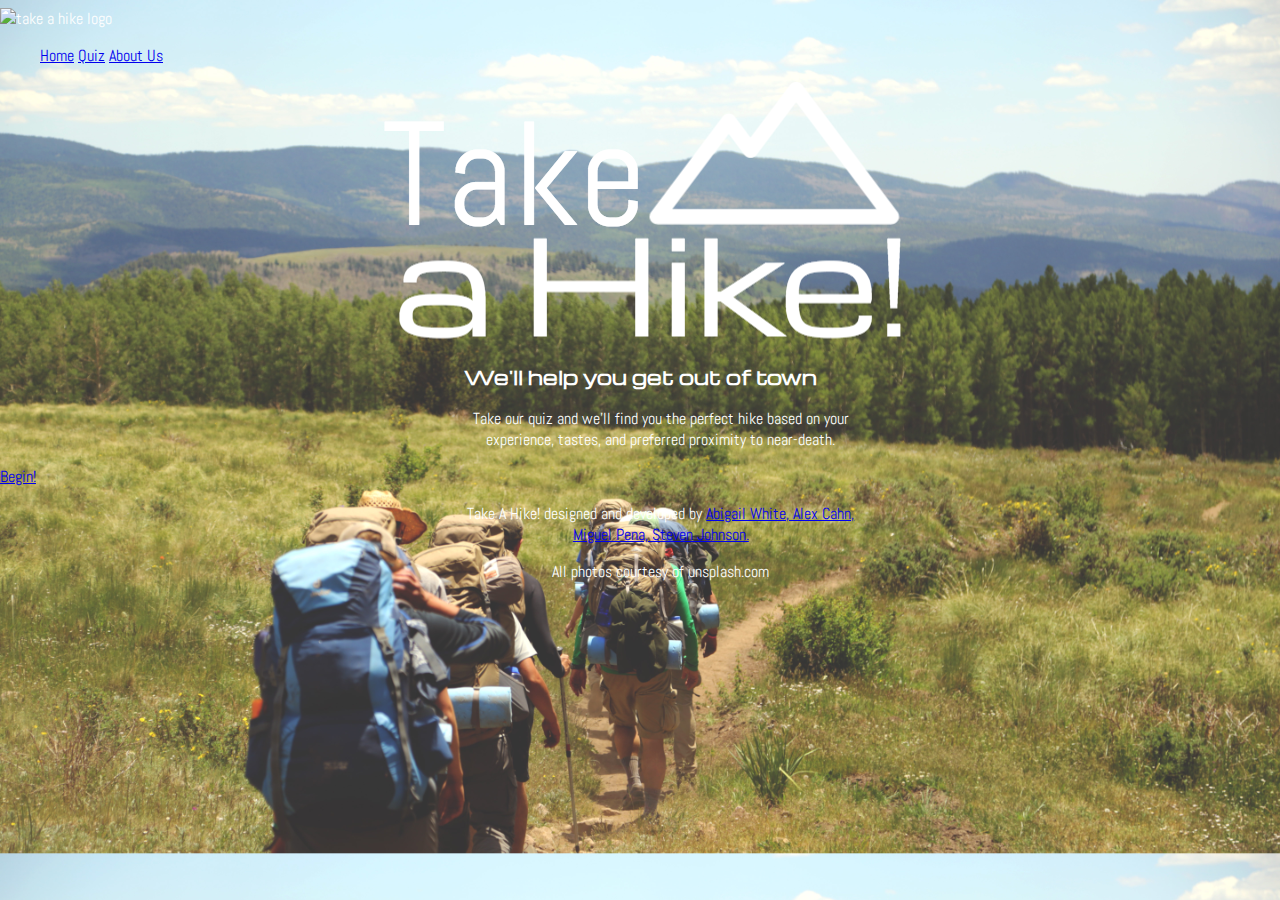
==== index.html @ 32c27019 "css added to homepage" ====
<!DOCTYPE html>
<html>
  <head>
    <link href="homepage.css" type="text/css" rel="stylesheet"/>
    <link href="https://fonts.googleapis.com/css?family=Abel|Michroma" rel="stylesheet">
    <title>Take a Hike!</title>
  </head>
  <body id="homepage">
    <header>
      <img src="img/Logomakr_8OfsTU.png" alt="take a hike logo"/>

      <nav>
        <ul>
          <li><a href="index.html">Home</a></li>
          <li><a href="question.html">Quiz</a></li>
          <li><a href="about.html">About Us</a></li>
        </ul>
      </nav>
    </header>

<section>
  <div>
    <img src="img/Logo-largest-white.png" alt="take a hike logo" id="large-logo">
    <h3>We'll help you get out of town</h3>
  </div>

  <p id="hp-description">
    Take our quiz and we'll find you the perfect hike based on your experience, tastes, and preferred proximity to near-death.
  </p>

  <a href="question.html">Begin!</a>

</section>
    <footer>
     <p>Take A Hike! designed and developed by <a href="about.html">Abigail White, Alex Cahn, Miguel Pena, Steven Johnson.</a></p>
     <p>All photos courtesy of unsplash.com</p>
    </footer>
  </body>
</html>
---- homepage.css ----
#homepage {
  background-image: url(img/homepage-background1.jpg);
  background-size: 100% auto;
}

#large-logo {
  margin-left: 30%;
  margin-right: auto;
}

header {
  position: relative;
  top: 0px;
  left: 0px;
  /*background-color: #A9C9A4;*/
}

header li {
  display: inline;
}

/*#left, #middle, #right {
  float: left;
}*/

footer {
  /*background-color: #A9C9A4;*/
  bottom: 0px;
  width: 100%;
}

body {
  font-family: "abel";
  background-color: lightgrey;
  color: white;
  margin-right: auto;
  margin-left: auto;
}

h1, h3{
  font-family: "michroma";
  padding: 0 0 0 0;
  text-align: center;
}

p{
  width: 400px;
  margin-left: 36%;
  text-align: center;
}
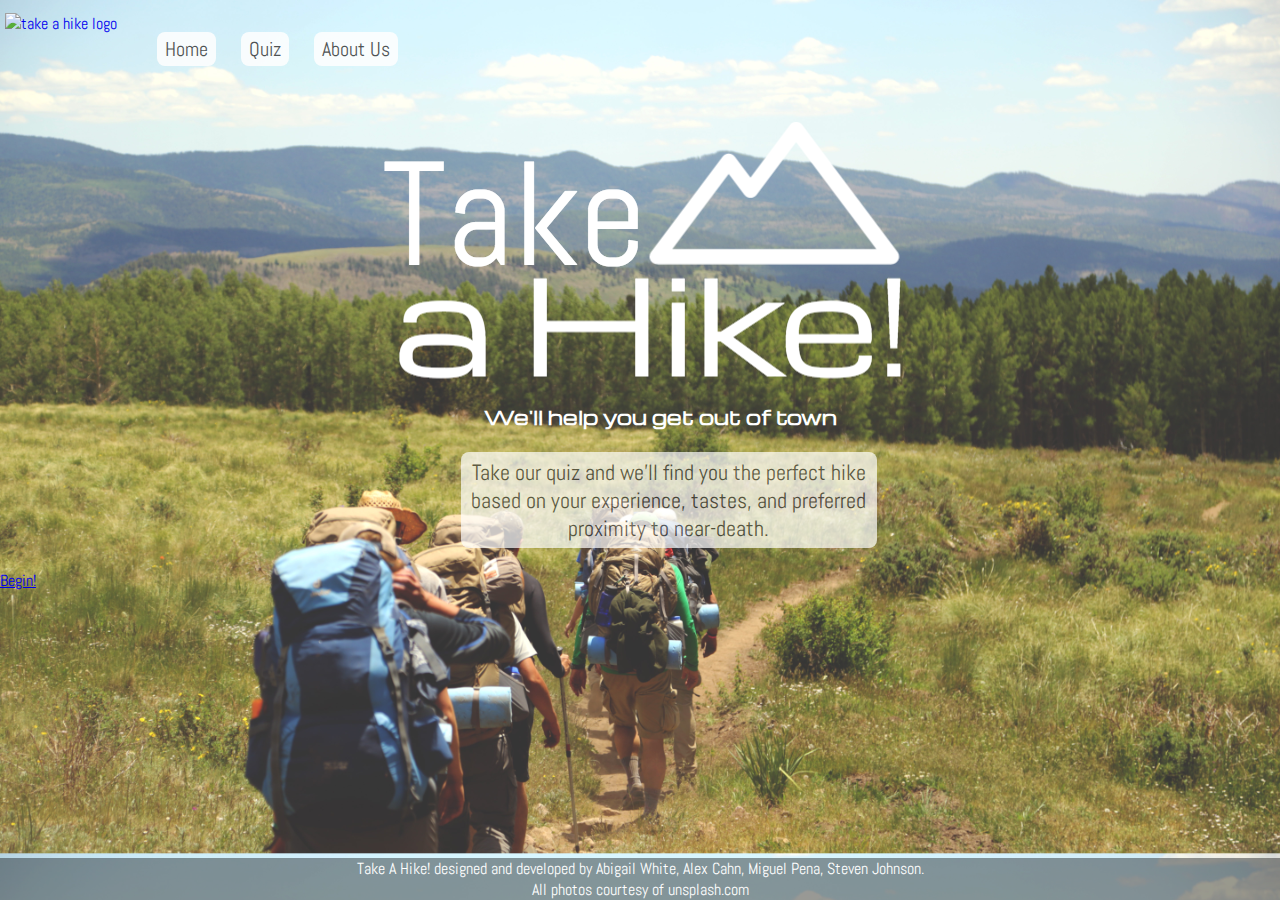
==== commit 018f3338: "nav and homepage css" ====
--- a/index.html
+++ b/index.html
@@ -6,20 +6,20 @@
     <title>Take a Hike!</title>
   </head>
   <body id="homepage">
-    <header>
-      <img src="img/Logomakr_8OfsTU.png" alt="take a hike logo"/>
+    <header "top-bar">
+      <a href="index.html"><img src="img/Logomakr_8OfsTU.png" alt="take a hike logo" id="small-logo"/></a>
 
-      <nav>
+      <nav id="nav">
         <ul>
-          <li><a href="index.html">Home</a></li>
-          <li><a href="question.html">Quiz</a></li>
-          <li><a href="about.html">About Us</a></li>
+          <li><a href="index.html" class="nav-links">Home</a></li>
+          <li><a href="question.html" class="nav-links">Quiz</a></li>
+          <li><a href="about.html" class="nav-links">About Us</a></li>
         </ul>
       </nav>
     </header>
 
 <section>
-  <div>
+  <div class="center">
     <img src="img/Logo-largest-white.png" alt="take a hike logo" id="large-logo">
     <h3>We'll help you get out of town</h3>
   </div>
--- a/homepage.css
+++ b/homepage.css
@@ -3,10 +3,60 @@
   background-size: 100% auto;
 }
 
+#hp-description {
+  background-color: white;
+  opacity: .70;
+  color: #383838;
+  border-radius: 8px;
+  padding-left: 8px;
+  padding-right: 8px;
+  padding-top: 6px;
+  padding-bottom: 6px;
+  font-size: 22px;
+}
+
 #large-logo {
   margin-left: 30%;
   margin-right: auto;
+  margin-top: 40px;
 }
+
+#small-logo {
+  float: left;
+  margin-left: 5px;
+  margin-top: 5px;
+}
+#nav {
+  font-size: 20px;
+  margin-top: 8px;
+  position: inline;
+  float: left;
+}
+
+nav a:hover {
+  color: white;
+  background: #4F4F4F;
+}
+
+.nav-links {
+  margin-right: 20px;
+  text-decoration: none;
+  color: #383838;
+  background-color: white;
+  padding-top: 4px;
+  padding-bottom: 4px;
+  padding-right: 8px;
+  padding-left: 8px;
+  hover: white;
+  border-radius: 8px;
+  opacity: .85;
+}
+
+.content {
+  float: clear;
+  font-family: "abel";
+}
+
 
 header {
   position: relative;
@@ -24,9 +74,25 @@
 }*/
 
 footer {
-  /*background-color: #A9C9A4;*/
-  bottom: 0px;
-  width: 100%;
+ /*background-color: #A9C9A4 ;*/
+ position: absolute;
+ bottom: 0px;
+ width: 100%;
+ background-color: rgba(0, 0, 0, 0.4);
+}
+
+footer p {
+ text-align: center;
+ margin: 0% 2%;
+ width: auto;
+}
+
+footer a {
+ color: white;
+ text-decoration: none;
+ text-align: center;
+ margin: 0px;
+ width: auto;
 }
 
 body {
@@ -39,7 +105,8 @@
 
 h1, h3{
   font-family: "michroma";
-  padding: 0 0 0 0;
+  width: 400px;
+  margin-left: 36%;
   text-align: center;
 }
 
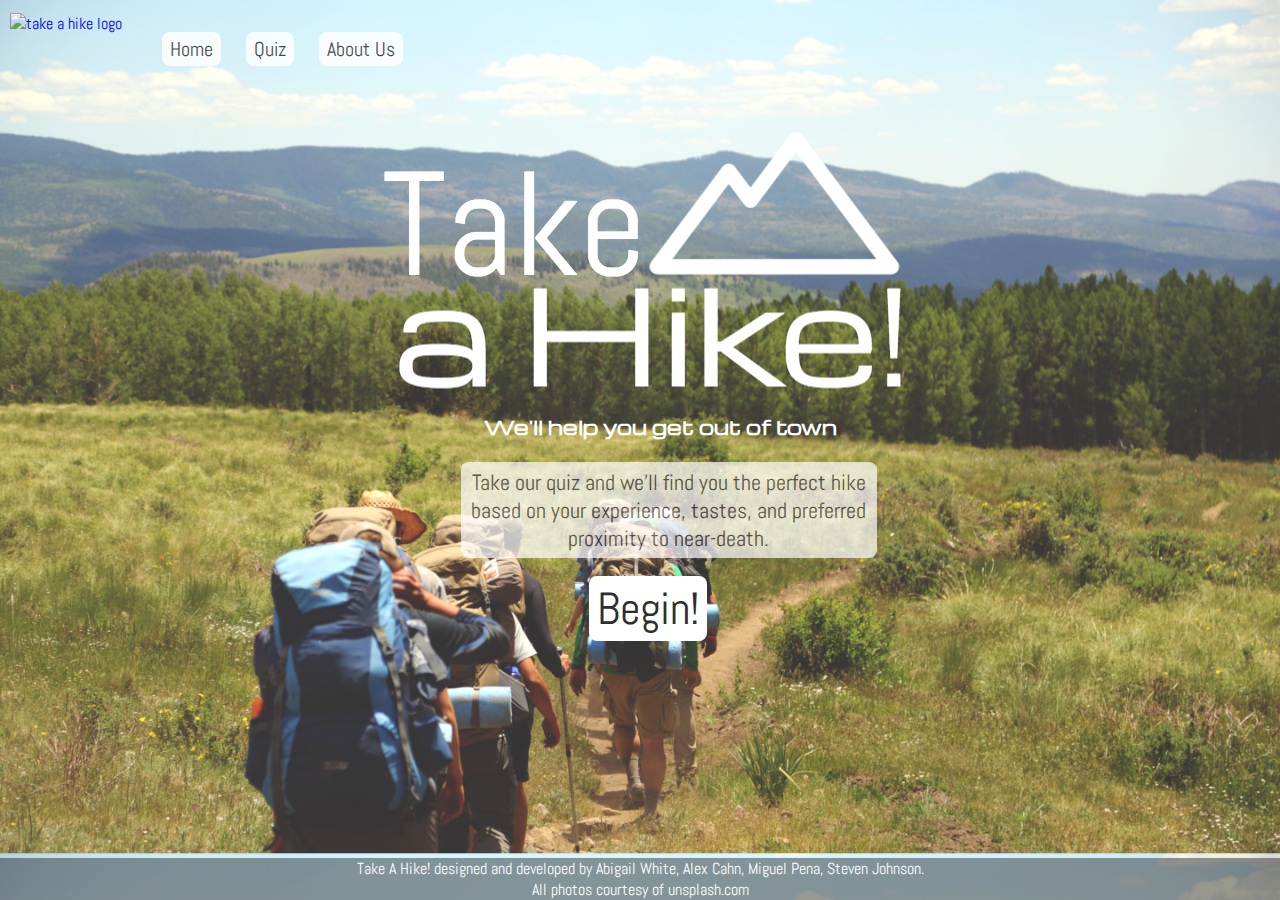
==== commit ea632cbd: "Merge pull request #22 from abswhite1/abigail-index" ====
--- a/index.html
+++ b/index.html
@@ -28,7 +28,7 @@
     Take our quiz and we'll find you the perfect hike based on your experience, tastes, and preferred proximity to near-death.
   </p>
 
-  <a href="question.html">Begin!</a>
+  <a href="question.html" id="begin">Begin!</a>
 
 </section>
     <footer>
--- a/homepage.css
+++ b/homepage.css
@@ -1,6 +1,20 @@
 #homepage {
   background-image: url(img/homepage-background1.jpg);
   background-size: 100% auto;
+}
+
+#begin {
+  margin-right: auto;
+  margin-left: 46%;
+  text-decoration: none;
+  color: #2E2E2E;
+  background-color: white;
+  padding-top: 4px;
+  padding-bottom: 4px;
+  padding-right: 8px;
+  padding-left: 8px;
+  border-radius: 8px;
+  font-size: 45px;
 }
 
 #hp-description {
@@ -18,12 +32,12 @@
 #large-logo {
   margin-left: 30%;
   margin-right: auto;
-  margin-top: 40px;
+  margin-top: 50px;
 }
 
 #small-logo {
   float: left;
-  margin-left: 5px;
+  margin-left: 10px;
   margin-top: 5px;
 }
 #nav {
@@ -33,15 +47,15 @@
   float: left;
 }
 
-nav a:hover {
+a:hover {
   color: white;
-  background: #4F4F4F;
+  background: #2E2E2E;
 }
 
 .nav-links {
   margin-right: 20px;
   text-decoration: none;
-  color: #383838;
+  color: #2E2E2E;
   background-color: white;
   padding-top: 4px;
   padding-bottom: 4px;
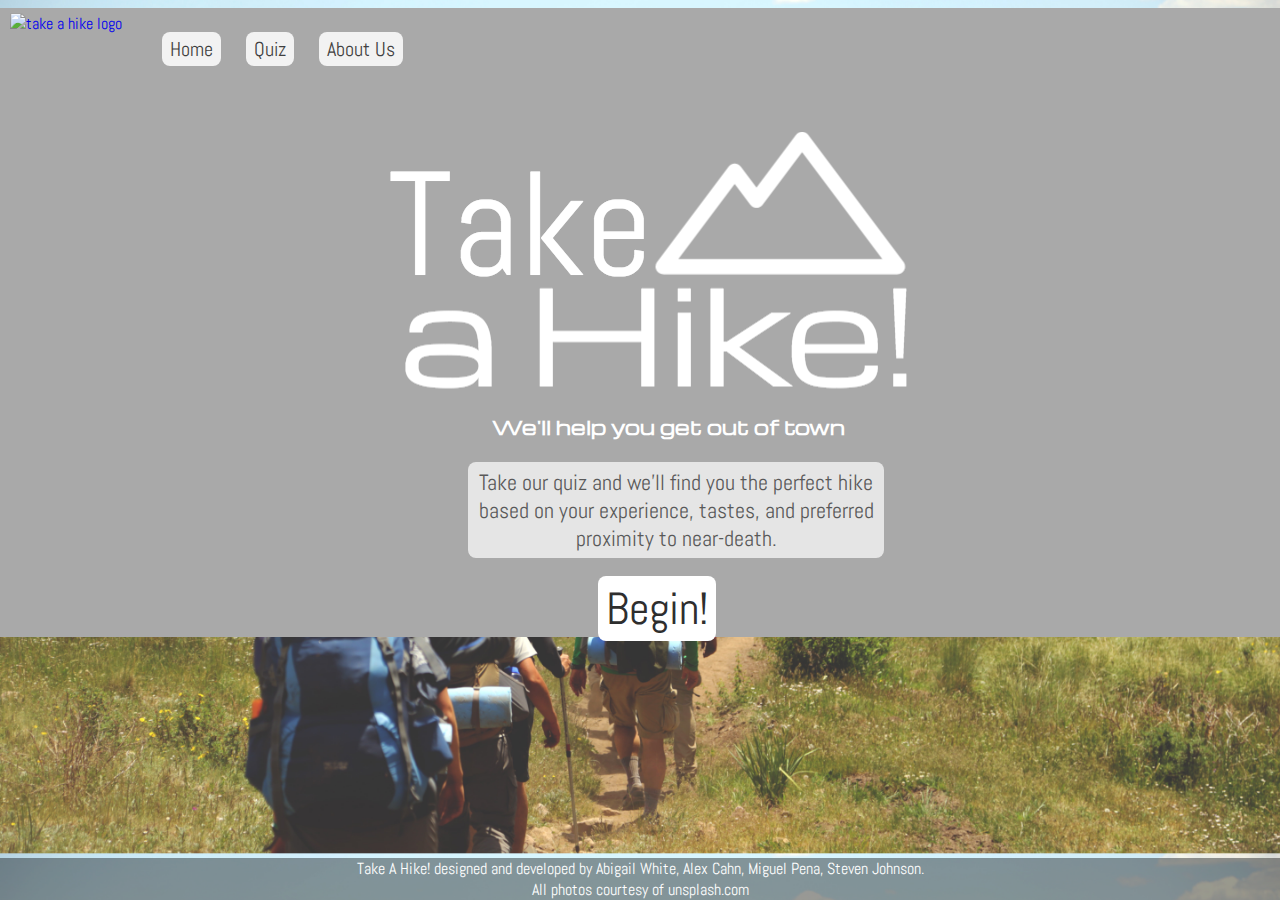
==== commit cf0a1fae: "growing links on homepage" ====
--- a/index.html
+++ b/index.html
@@ -1,20 +1,23 @@
 <!DOCTYPE html>
-<html>
+<html id="homepage">
   <head>
+    <style class="grow-hover" type="text/css"></style>
     <link href="homepage.css" type="text/css" rel="stylesheet"/>
     <link href="https://fonts.googleapis.com/css?family=Abel|Michroma" rel="stylesheet">
     <title>Take a Hike!</title>
   </head>
-  <body id="homepage">
+  <body>
     <header "top-bar">
       <a href="index.html"><img src="img/Logomakr_8OfsTU.png" alt="take a hike logo" id="small-logo"/></a>
 
       <nav id="nav">
+        <div class="grow">
         <ul>
           <li><a href="index.html" class="nav-links">Home</a></li>
           <li><a href="question.html" class="nav-links">Quiz</a></li>
           <li><a href="about.html" class="nav-links">About Us</a></li>
         </ul>
+        </div>
       </nav>
     </header>
 
--- a/homepage.css
+++ b/homepage.css
@@ -40,6 +40,7 @@
   margin-left: 10px;
   margin-top: 5px;
 }
+
 #nav {
   font-size: 20px;
   margin-top: 8px;
@@ -47,7 +48,20 @@
   float: left;
 }
 
-a:hover {
+/*.grow:hover {
+  -webkit-transform: scale(1.3);
+  -ms-transform: scale(1.3);
+  transform: scale(1.3);
+}
+
+.grow-hover {
+  width:483px;
+  height:298px;
+  background:#676470;
+  transition:all 0.3s ease;
+}*/
+
+nav a:hover {
   color: white;
   background: #2E2E2E;
 }
@@ -111,10 +125,12 @@
 
 body {
   font-family: "abel";
-  background-color: lightgrey;
   color: white;
   margin-right: auto;
   margin-left: auto;
+  background-color: darkgrey;
+  width: 1300px;
+
 }
 
 h1, h3{
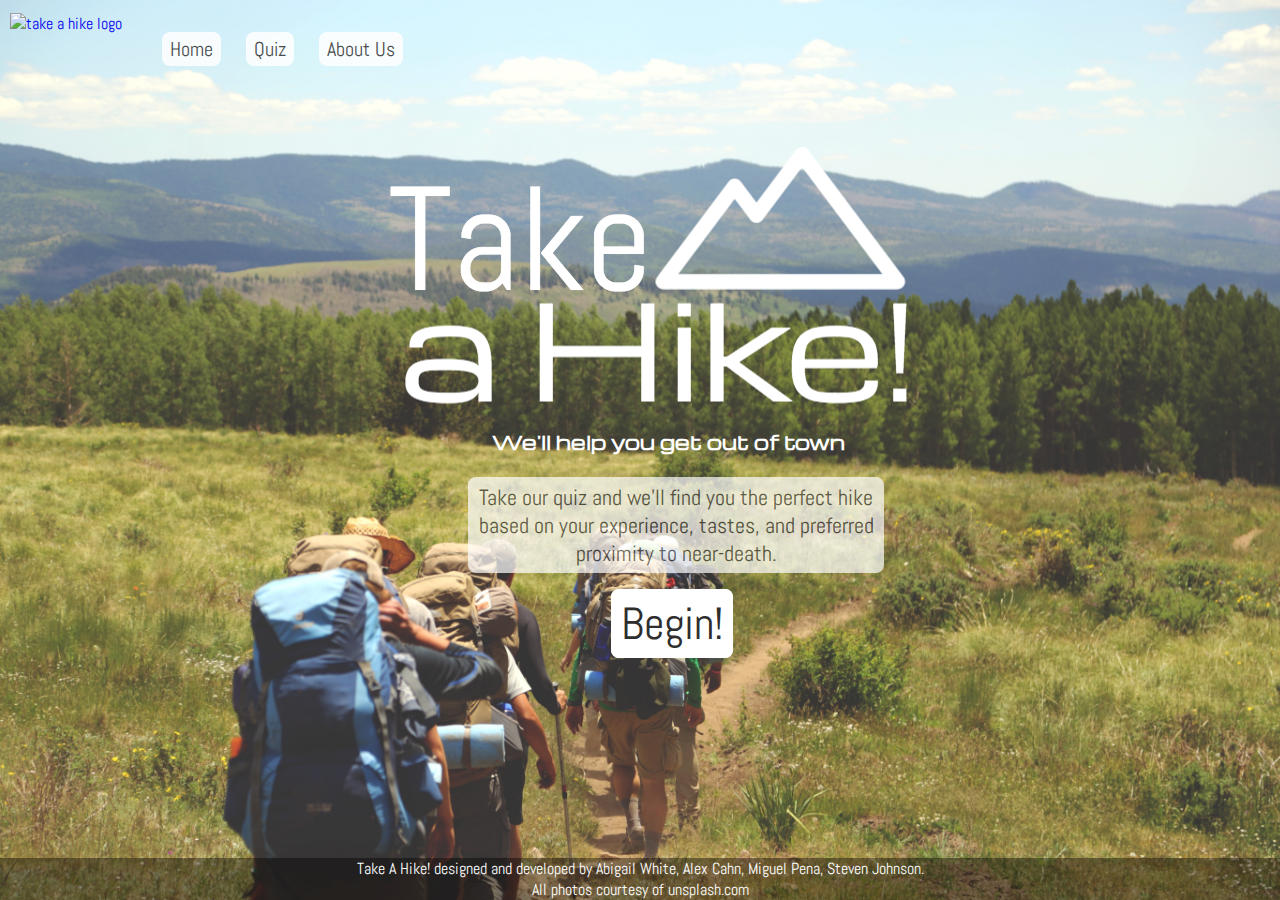
==== commit 54151491: "all buttons grow" ====
--- a/index.html
+++ b/index.html
@@ -31,7 +31,9 @@
     Take our quiz and we'll find you the perfect hike based on your experience, tastes, and preferred proximity to near-death.
   </p>
 
+  <div class="grow">
   <a href="question.html" id="begin">Begin!</a>
+  </div>
 
 </section>
     <footer>
--- a/homepage.css
+++ b/homepage.css
@@ -1,11 +1,18 @@
 #homepage {
+  background: url("img/homepage-background1.jpg") no-repeat center center fixed;
+  -webkit-background-size: cover;
+  -moz-background-size: cover;
+  -o-background-size: cover;
+  background-size: cover;
+}
+/*#homepage {
   background-image: url(img/homepage-background1.jpg);
   background-size: 100% auto;
-}
+}*/
 
 #begin {
   margin-right: auto;
-  margin-left: 46%;
+  margin-left: 47%;
   text-decoration: none;
   color: #2E2E2E;
   background-color: white;
@@ -14,6 +21,7 @@
   padding-right: 8px;
   padding-left: 8px;
   border-radius: 8px;
+  border: 2px solid white;
   font-size: 45px;
 }
 
@@ -32,7 +40,7 @@
 #large-logo {
   margin-left: 30%;
   margin-right: auto;
-  margin-top: 50px;
+  margin-top: 5%;
 }
 
 #small-logo {
@@ -48,7 +56,7 @@
   float: left;
 }
 
-/*.grow:hover {
+.grow:hover {
   -webkit-transform: scale(1.3);
   -ms-transform: scale(1.3);
   transform: scale(1.3);
@@ -59,7 +67,7 @@
   height:298px;
   background:#676470;
   transition:all 0.3s ease;
-}*/
+}
 
 nav a:hover {
   color: white;
@@ -128,7 +136,7 @@
   color: white;
   margin-right: auto;
   margin-left: auto;
-  background-color: darkgrey;
+  /*background-color: darkgrey;*/
   width: 1300px;
 
 }
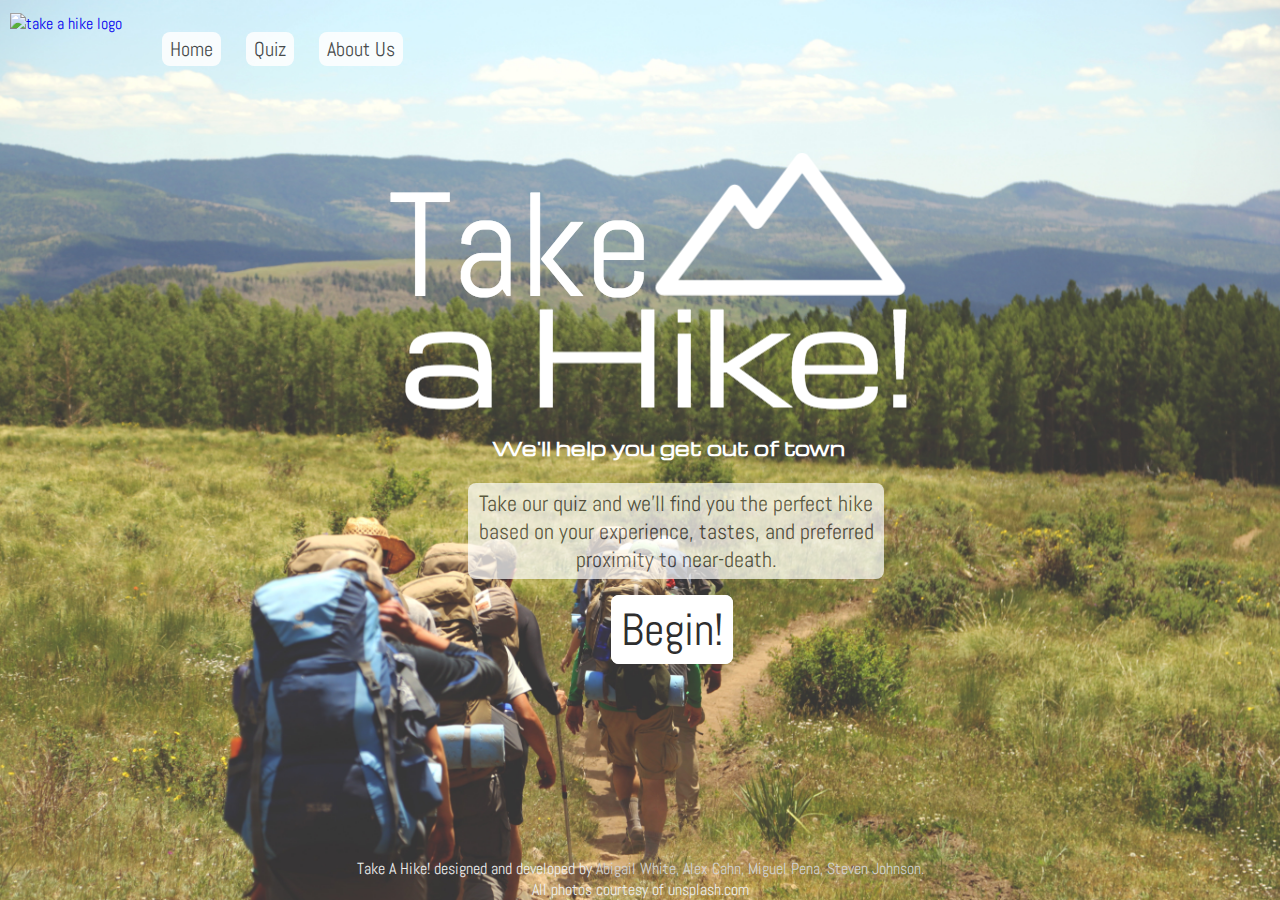
==== commit b3cce855: "working on meta" ====
--- a/index.html
+++ b/index.html
@@ -5,19 +5,24 @@
     <link href="homepage.css" type="text/css" rel="stylesheet"/>
     <link href="https://fonts.googleapis.com/css?family=Abel|Michroma" rel="stylesheet">
     <title>Take a Hike!</title>
+    <meta name="keywords" content="hiking, hike, mountains, find, search, nearby, quiz, take a hike" />
+    <meta name="description" content="Take our quiz and we'll find you the perfect hike based on your experience, tastes, and preferred proximity to near-death."/>
+    <meta name="viewport" content="width=device-width, initial-scale=1.0">
+    <!-- <meta http-equiv="refresh" content="60"> -->
+
   </head>
   <body>
     <header "top-bar">
       <a href="index.html"><img src="img/Logomakr_8OfsTU.png" alt="take a hike logo" id="small-logo"/></a>
 
       <nav id="nav">
-        <div class="grow">
         <ul>
+          <div class="grow">
           <li><a href="index.html" class="nav-links">Home</a></li>
           <li><a href="question.html" class="nav-links">Quiz</a></li>
           <li><a href="about.html" class="nav-links">About Us</a></li>
+        </div>
         </ul>
-        </div>
       </nav>
     </header>
 
--- a/homepage.css
+++ b/homepage.css
@@ -5,10 +5,6 @@
   -o-background-size: cover;
   background-size: cover;
 }
-/*#homepage {
-  background-image: url(img/homepage-background1.jpg);
-  background-size: 100% auto;
-}*/
 
 #begin {
   margin-right: auto;
@@ -23,6 +19,12 @@
   border-radius: 8px;
   border: 2px solid white;
   font-size: 45px;
+}
+
+#begin:hover {
+  color: white;
+  background: #2E2E2E;
+  border: none;
 }
 
 #hp-description {
@@ -47,6 +49,12 @@
   float: left;
   margin-left: 10px;
   margin-top: 5px;
+}
+
+#small-logo:hover {
+  -webkit-transform: scale(1.08);
+-ms-transform: scale(1.08);
+transform: scale(1.08);
 }
 
 #nav {
@@ -88,47 +96,51 @@
   opacity: .85;
 }
 
+/*li:hover {
+  -webkit-transform: scale(1.3);
+  -ms-transform: scale(1.3);
+  transform: scale(1.3);
+}*/
+
 .content {
   float: clear;
   font-family: "abel";
 }
 
-
 header {
   position: relative;
   top: 0px;
   left: 0px;
-  /*background-color: #A9C9A4;*/
+  height: 5em;
 }
 
 header li {
   display: inline;
 }
 
-/*#left, #middle, #right {
-  float: left;
-}*/
-
 footer {
- /*background-color: #A9C9A4 ;*/
  position: absolute;
  bottom: 0px;
  width: 100%;
- background-color: rgba(0, 0, 0, 0.4);
 }
 
 footer p {
  text-align: center;
  margin: 0% 2%;
  width: auto;
+ color: #EDEDED;
 }
 
 footer a {
- color: white;
+color: #D1D1D1;
  text-decoration: none;
  text-align: center;
  margin: 0px;
  width: auto;
+}
+
+footer a:hover{
+  color: white;
 }
 
 body {
@@ -136,7 +148,6 @@
   color: white;
   margin-right: auto;
   margin-left: auto;
-  /*background-color: darkgrey;*/
   width: 1300px;
 
 }
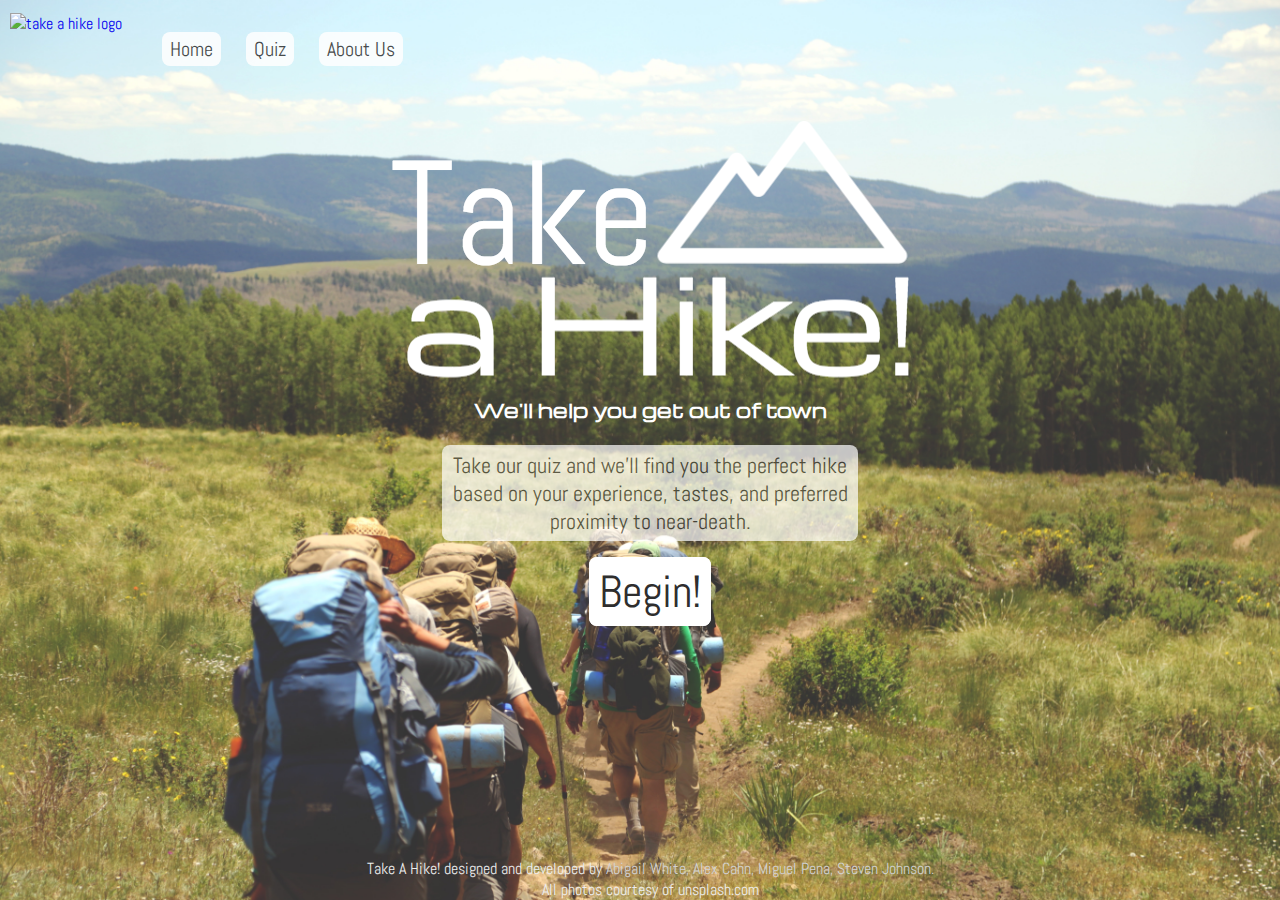
==== commit 24edae78: "add meta and favicon" ====
--- a/index.html
+++ b/index.html
@@ -4,11 +4,23 @@
     <style class="grow-hover" type="text/css"></style>
     <link href="homepage.css" type="text/css" rel="stylesheet"/>
     <link href="https://fonts.googleapis.com/css?family=Abel|Michroma" rel="stylesheet">
-    <title>Take a Hike!</title>
+
+    <link rel="apple-touch-icon" sizes="180x180" href="img-background/favicons-1/apple-touch-icon.png">
+    <link rel="icon" type="image/png" href="img-background/favicons-1/favicon-32x32.png" sizes="32x32">
+    <link rel="icon" type="image/png" href="img-background/favicons-1/favicon-16x16.png" sizes="16x16">
+    <link rel="manifest" href="img-background/favicons-1/manifest.json">
+    <link rel="mask-icon" href="img-background/favicons-1/safari-pinned-tab.svg" color="#5bbad5">
+    <meta name="theme-color" content="#ffffff">
+
+    <title>Take a Hike! Find Your Hike</title>
     <meta name="keywords" content="hiking, hike, mountains, find, search, nearby, quiz, take a hike" />
     <meta name="description" content="Take our quiz and we'll find you the perfect hike based on your experience, tastes, and preferred proximity to near-death."/>
     <meta name="viewport" content="width=device-width, initial-scale=1.0">
-    <!-- <meta http-equiv="refresh" content="60"> -->
+
+    <head prefix="og: http://ogp.me/ns# fb: http://ogp.me/ns/fb# website: http://ogp.me/ns/website#">
+    <meta property="og:title" content="Take a Hike! Find Your Hike Quiz">
+    <meta property="og:description" content="Take our quiz and we'll find you the perfect hike based on your experience, tastes, and preferred proximity to near-death.">
+    <meta property="og:image" content="img/Logo-largest.png">
 
   </head>
   <body>
--- a/homepage.css
+++ b/homepage.css
@@ -4,11 +4,15 @@
   -moz-background-size: cover;
   -o-background-size: cover;
   background-size: cover;
+  min-height: 100%;
+  min-width: 1024px;
+  width: 100%;
+  height: auto;
 }
 
 #begin {
   margin-right: auto;
-  margin-left: 47%;
+  margin-left: auto;
   text-decoration: none;
   color: #2E2E2E;
   background-color: white;
@@ -19,12 +23,6 @@
   border-radius: 8px;
   border: 2px solid white;
   font-size: 45px;
-}
-
-#begin:hover {
-  color: white;
-  background: #2E2E2E;
-  border: none;
 }
 
 #hp-description {
@@ -40,9 +38,10 @@
 }
 
 #large-logo {
-  margin-left: 30%;
+  margin-left: auto;
   margin-right: auto;
   margin-top: 5%;
+  display: block;
 }
 
 #small-logo {
@@ -62,6 +61,13 @@
   margin-top: 8px;
   position: inline;
   float: left;
+}
+
+section div.grow {
+  width: 200px;
+  margin-left: auto;
+  margin-right: auto;
+  text-align: center;
 }
 
 .grow:hover {
@@ -96,12 +102,6 @@
   opacity: .85;
 }
 
-/*li:hover {
-  -webkit-transform: scale(1.3);
-  -ms-transform: scale(1.3);
-  transform: scale(1.3);
-}*/
-
 .content {
   float: clear;
   font-family: "abel";
@@ -122,6 +122,7 @@
  position: absolute;
  bottom: 0px;
  width: 100%;
+ min-width: 1300px;
 }
 
 footer p {
@@ -148,19 +149,27 @@
   color: white;
   margin-right: auto;
   margin-left: auto;
-  width: 1300px;
+  min-width: 1300px;
 
+}
+
+section {
+  width: 50%;
+  margin-left: auto;
+  margin-right: auto;
 }
 
 h1, h3{
   font-family: "michroma";
   width: 400px;
-  margin-left: 36%;
+  margin-left: auto;
+  margin-right: auto;
   text-align: center;
 }
 
 p{
   width: 400px;
-  margin-left: 36%;
+  margin-left: auto;
+  margin-right: auto;
   text-align: center;
 }
